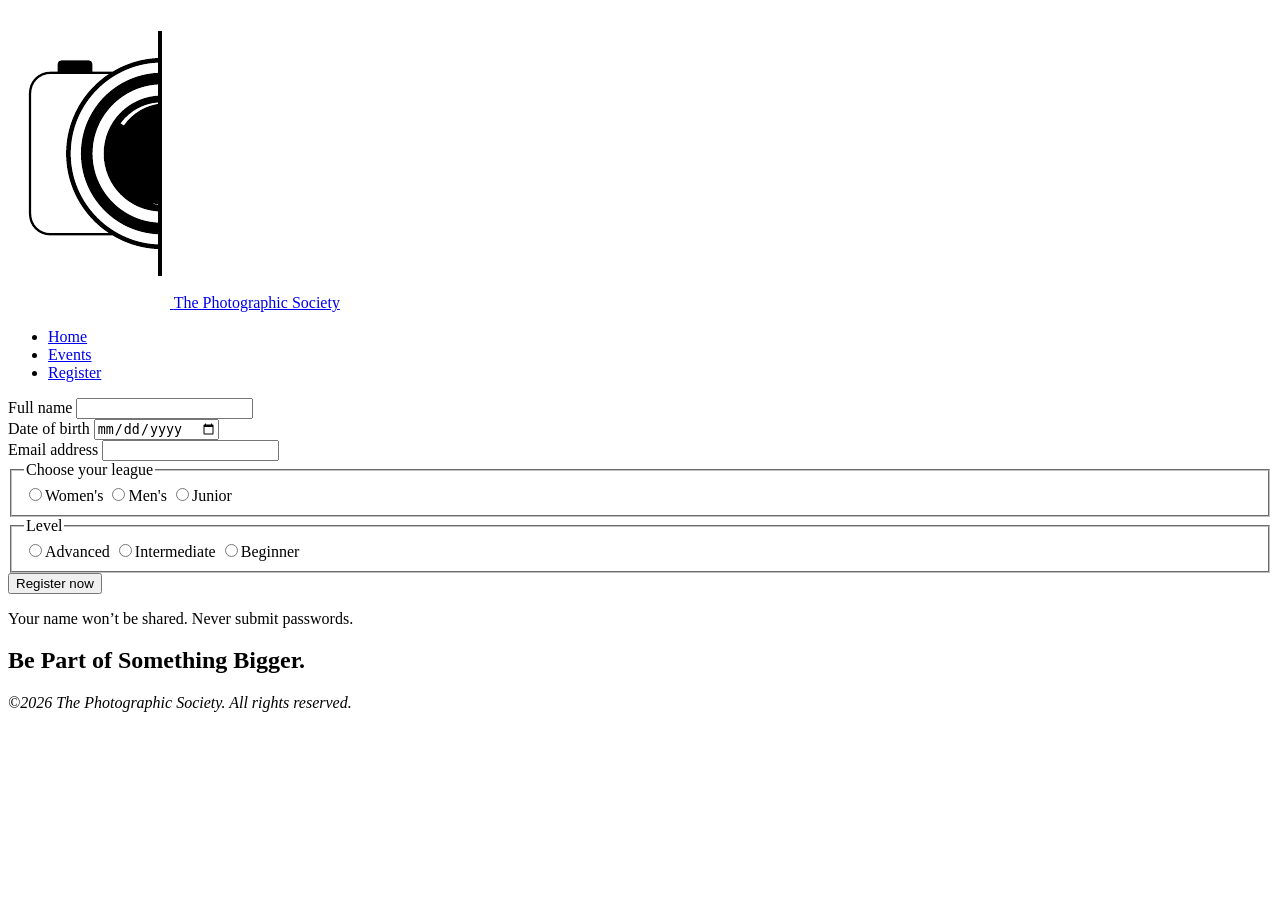
==== register.html @ cb216e78 "Added register.html page" ====
<!DOCTYPE html>
<html lang="en">

<head>
    <meta charset="UTF-8">
    <meta name="viewport" content="width=device-width, initial-scale=1.0">
    <title>Register | The Photographic Society</title>
    <link rel="stylesheet" href="style.css">
</head>

<body>

    <header class="site-header">
        <a href="index.html" class="logo">
            <img src="images/logo.png" alt="Camera logo">
            <span>The Photographic Society</span>
        </a>
        <nav>
            <ul class="nav-list">
                <li><a href="index.html">Home</a></li>
                <li><a href="events.html">Events</a></li>
                <li><a href="register.html" class="active">Register</a></li>
            </ul>
        </nav>
    </header>

    <main>
        <section class="register-section">

            <form id="register-form">
                <div class="field">
                    <label for="full-name">Full name</label>
                    <input type="text" id="full-name" name="fullName" required>
                </div>

                <div class="field">
                    <label for="dob">Date of birth</label>
                    <input type="date" id="dob" name="dob" required>
                </div>

                <div class="field">
                    <label for="email">Email address</label>
                    <input type="email" id="email" name="email" required>
                </div>

                <fieldset>
                    <legend>Choose your league</legend>
                    <label class="option"><input type="radio" name="league" value="Women's"
                            required><span>Women's</span></label>
                    <label class="option"><input type="radio" name="league" value="Men's"><span>Men's</span></label>
                    <label class="option"><input type="radio" name="league" value="Junior"><span>Junior</span></label>
                </fieldset>

                <fieldset>
                    <legend>Level</legend>
                    <label class="option"><input type="radio" name="level" value="Advanced"
                            required><span>Advanced</span></label>
                    <label class="option"><input type="radio" name="level"
                            value="Intermediate"><span>Intermediate</span></label>
                    <label class="option"><input type="radio" name="level"
                            value="Beginner"><span>Beginner</span></label>
                </fieldset>

                <button type="submit">Register now</button>
                <p class="form-note">Your name won’t be shared. Never submit passwords.</p>
            </form>

            <h2 class="slogan">Be Part of Something Bigger.</h2>

        </section>
    </main>

    <footer><i>©2026 The Photographic Society. All rights reserved.</i></footer>
</body>

</html>
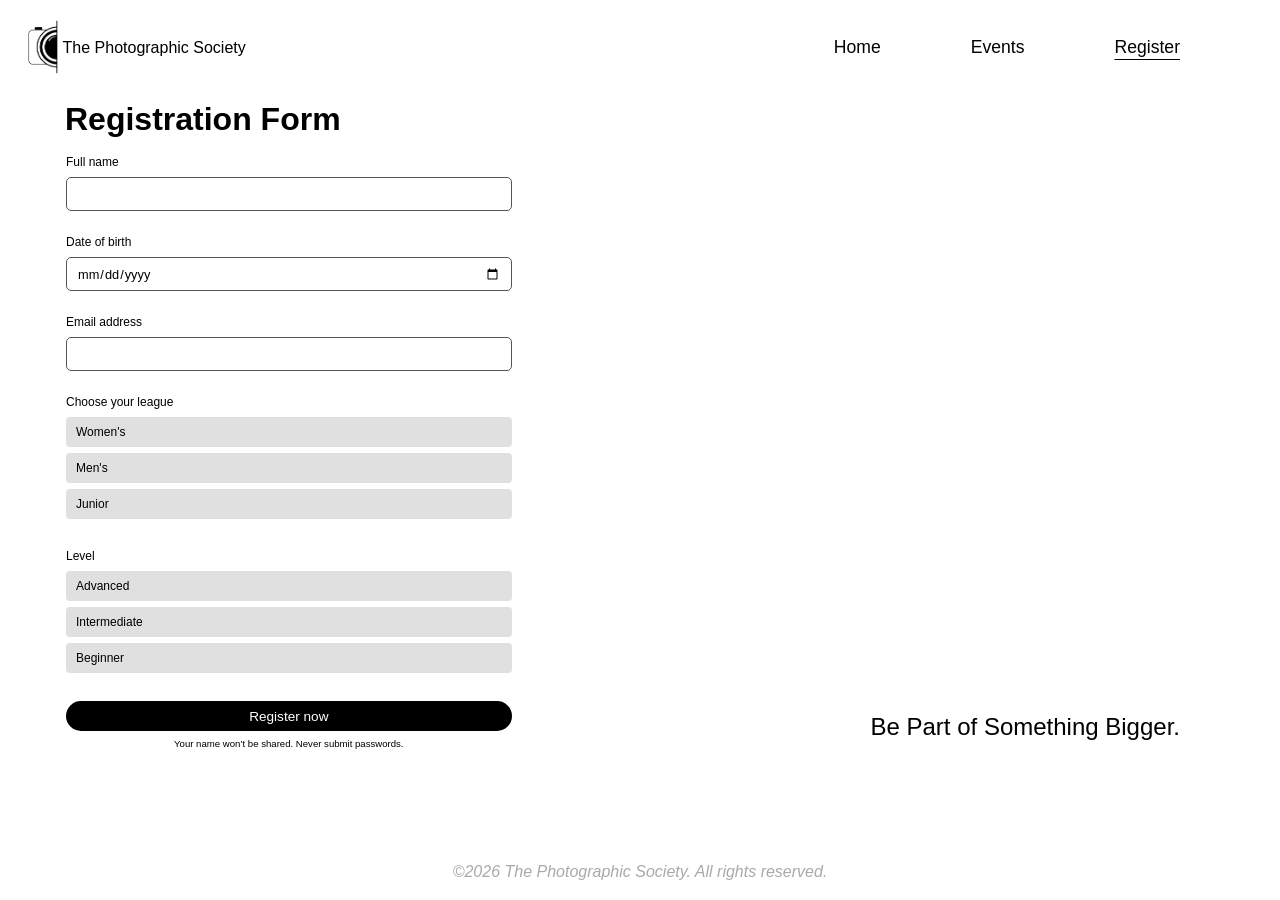
==== commit d1c3e806: "Add h1 in every page and add css of these headings" ====
--- a/register.html
+++ b/register.html
@@ -25,6 +25,7 @@
     </header>
 
     <main>
+        <h1 class="page-title page-title-register">Registration Form</h1>
         <section class="register-section">
 
             <form id="register-form">
--- a/style.css
+++ b/style.css
@@ -0,0 +1,360 @@
+* {
+  box-sizing: border-box;
+  margin: 0;
+  padding: 0;
+}
+
+/* ---------- 2. Fonts and colors used in this website ---------- */
+body {
+  min-height: 100vh;
+  display: flex;
+  flex-direction: column;
+  font-family: "Poppins", Arial, sans-serif;
+  font-size: 16px;
+  line-height: 1.5;
+  color: #000000;
+  background-color: #ffffff;
+}
+
+a {
+  color: inherit;
+  text-decoration: none;
+}
+
+ul {
+  list-style: none;
+}
+
+/* ---------- 3. Styling Header and navigation ---------- */
+.site-header {
+  display: flex;
+  justify-content: space-between;
+  align-items: center;
+  height: 95px;
+  padding: 0 100px 0 24px;
+}
+
+.logo {
+  display: flex;
+  align-items: center;
+  font-size: 1rem;
+}
+
+.logo img {
+  height: 64px;
+  margin-right: 4px;
+}
+
+.nav-list {
+  display: flex;
+  gap: 90px;
+}
+
+.nav-list a {
+  font-size: 1.1rem;
+}
+
+.nav-list a:hover,
+.nav-list a.active {
+  text-decoration: underline;
+  text-underline-offset: 6px;
+}
+
+/* ---------- 4. Home page ---------- */
+.hero {
+  display: flex;
+  flex-direction: column;
+  justify-content: center;
+  align-items: center;
+  color: #ffffff;
+  height: 30vw;
+  min-height: 280px;
+  background-image: linear-gradient(rgba(0, 0, 0, 0.5), rgba(0, 0, 0, 0.5)), url("images/hero.jpg");
+  background-size: cover;
+  background-position: center;
+  text-align: center;
+  padding: 20px;
+}
+
+#club-name {
+  font-size: 2rem;
+  font-weight: 300;
+  letter-spacing: 0.2em;
+  text-transform: uppercase;
+  text-shadow: 0 1px 8px rgba(0, 0, 0, 0.3);
+}
+
+.hero p {
+  font-size: 1rem;
+  font-weight: 300;
+  text-shadow: 0 1px 8px rgba(0, 0, 0, 0.3);
+}
+
+/* ---------- 5. Events page---------- */
+.events-list {
+  display: flex;
+  flex-wrap: wrap;
+  gap: 100px 30px;
+  max-width: 900px;
+  margin: 0 auto;
+  padding: 50px 20px 120px;
+}
+.page-title-events {
+  margin-left: 200px;
+}
+.event-card {
+  display: flex;
+  flex-direction: column;
+  flex: 1 1 260px;
+  max-width: 280px;
+  font-family: "Archivo", Arial, sans-serif;
+}
+
+.event-card img {
+  width: 100%;
+  aspect-ratio: 8 / 5;
+  object-fit: cover;
+  margin-bottom: 8px;
+}
+
+.event-card h2 {
+  font-size: 0.9rem;
+  font-weight: 800;
+  line-height: 1.3;
+}
+
+.event-info {
+  font-size: 0.65rem;
+  font-weight: 700;
+  letter-spacing: 0.02em;
+  text-transform: uppercase;
+  color: #aaaaaa;
+  margin: 6px 0;
+}
+
+.event-text {
+  font-size: 0.8rem;
+  font-weight: 300;
+  color: #aaaaaa;
+  margin-bottom: 20px;
+}
+
+.btn {
+  display: block;
+  width: 110px;
+  margin-top: auto;
+  padding: 8px 0;
+  border: 2px solid #bbbbbb;
+  background-color: #ffffff;
+  font-family: "Archivo", Arial, sans-serif;
+  font-size: 0.8rem;
+  text-align: center;
+}
+
+.btn:hover {
+  border-color: #000000;
+  background-color: #000000;
+  color: #ffffff;
+}
+
+
+/* ---------- 6. Register page ---------- */
+.register-section {
+  display: flex;
+  align-items: flex-end;
+  padding: 10px 100px 40px 66px;
+}
+
+.page-title-register {
+  margin-left: 65px;
+}
+#register-form {
+  flex: 0 0 40%;
+  font-family: Arial, Helvetica, sans-serif;
+}
+
+.field {
+  margin-bottom: 22px;
+}
+
+#register-form label,
+#register-form legend {
+  display: block;
+  font-size: 0.75rem;
+  margin-bottom: 6px;
+}
+
+.field input {
+  width: 100%;
+  height: 34px;
+  padding: 0 10px;
+  border: 1px solid #555555;
+  border-radius: 5px;
+  font-family: inherit;
+  font-size: 0.8rem;
+}
+
+fieldset {
+  border: none;
+  margin-bottom: 22px;
+}
+
+fieldset legend {
+  padding: 0;
+}
+
+/* Radio buttons are hidden and the text box acts as the button */
+.option {
+  position: relative;
+  margin-bottom: 6px;
+}
+
+.option input {
+  position: absolute;
+  opacity: 0;
+}
+
+.option span {
+  display: block;
+  padding: 6px 10px;
+  border-radius: 4px;
+  background-color: #e0e0e0;
+  font-size: 0.75rem;
+  cursor: pointer;
+}
+
+.option input:checked+span {
+  background-color: #000000;
+  color: #ffffff;
+}
+
+.option input:focus+span {
+  outline: 2px solid #000000;
+  outline-offset: 2px;
+}
+
+#register-form button {
+  width: 100%;
+  height: 30px;
+  border: none;
+  border-radius: 20px;
+  background-color: #000000;
+  color: #ffffff;
+  font-family: inherit;
+  font-size: 0.85rem;
+  cursor: pointer;
+}
+
+#register-form button:hover {
+  background-color: #333333;
+}
+
+.form-note {
+  margin-top: 6px;
+  font-size: 0.6rem;
+  text-align: center;
+}
+
+.slogan {
+  flex: 1;
+  padding-bottom: 6px;
+  font-size: 1.5rem;
+  font-weight: 400;
+  text-align: right;
+}
+
+.saved-section {
+  padding: 20px 100px 80px 66px;
+}
+
+.saved-section h2 {
+  margin-bottom: 14px;
+  font-size: 1.2rem;
+  font-weight: 500;
+}
+
+#saved-list li {
+  margin-bottom: 6px;
+  padding: 10px 12px;
+  border-radius: 4px;
+  background-color: #e0e0e0;
+  font-family: Arial, Helvetica, sans-serif;
+  font-size: 0.8rem;
+}
+
+footer{
+  text-align: center;
+  color: darkgray;
+  margin-top: auto;
+  padding-top: 48px;
+  padding-bottom: 16px;
+}
+/* ---------- 7. Responsive design ---------- */
+@media (max-width: 900px) {
+  .site-header {
+    padding: 0 24px;
+  }
+
+  .nav-list {
+    gap: 30px;
+  }
+
+  .register-section,
+  .saved-section {
+    padding-left: 24px;
+    padding-right: 24px;
+  }
+}
+
+@media (max-width: 700px) {
+  .page-title-events {
+  margin-left: 20px;   
+  margin-right: 20px;
+  font-size: 1.8rem;
+}
+
+.page-title-register {
+  margin-left: 24px;    
+  margin-right: 24px;
+  font-size: 1.8rem;
+}
+  .site-header {
+    flex-direction: column;
+    justify-content: center;
+    gap: 6px;
+    height: auto;
+    padding: 12px 20px;
+  }
+
+  .logo img {
+    height: 48px;
+  }
+
+  .nav-list {
+    gap: 28px;
+  }
+
+  #club-name {
+    font-size: 1.2rem;
+    letter-spacing: 0.12em;
+  }
+
+  .events-list {
+    gap: 50px;
+    padding-bottom: 60px;
+  }
+
+  .event-card {
+    max-width: 100%;
+  }
+
+  .register-section {
+    flex-direction: column;
+    align-items: stretch;
+    gap: 40px;
+  }
+
+  #register-form {
+    flex: none;
+  }
+}
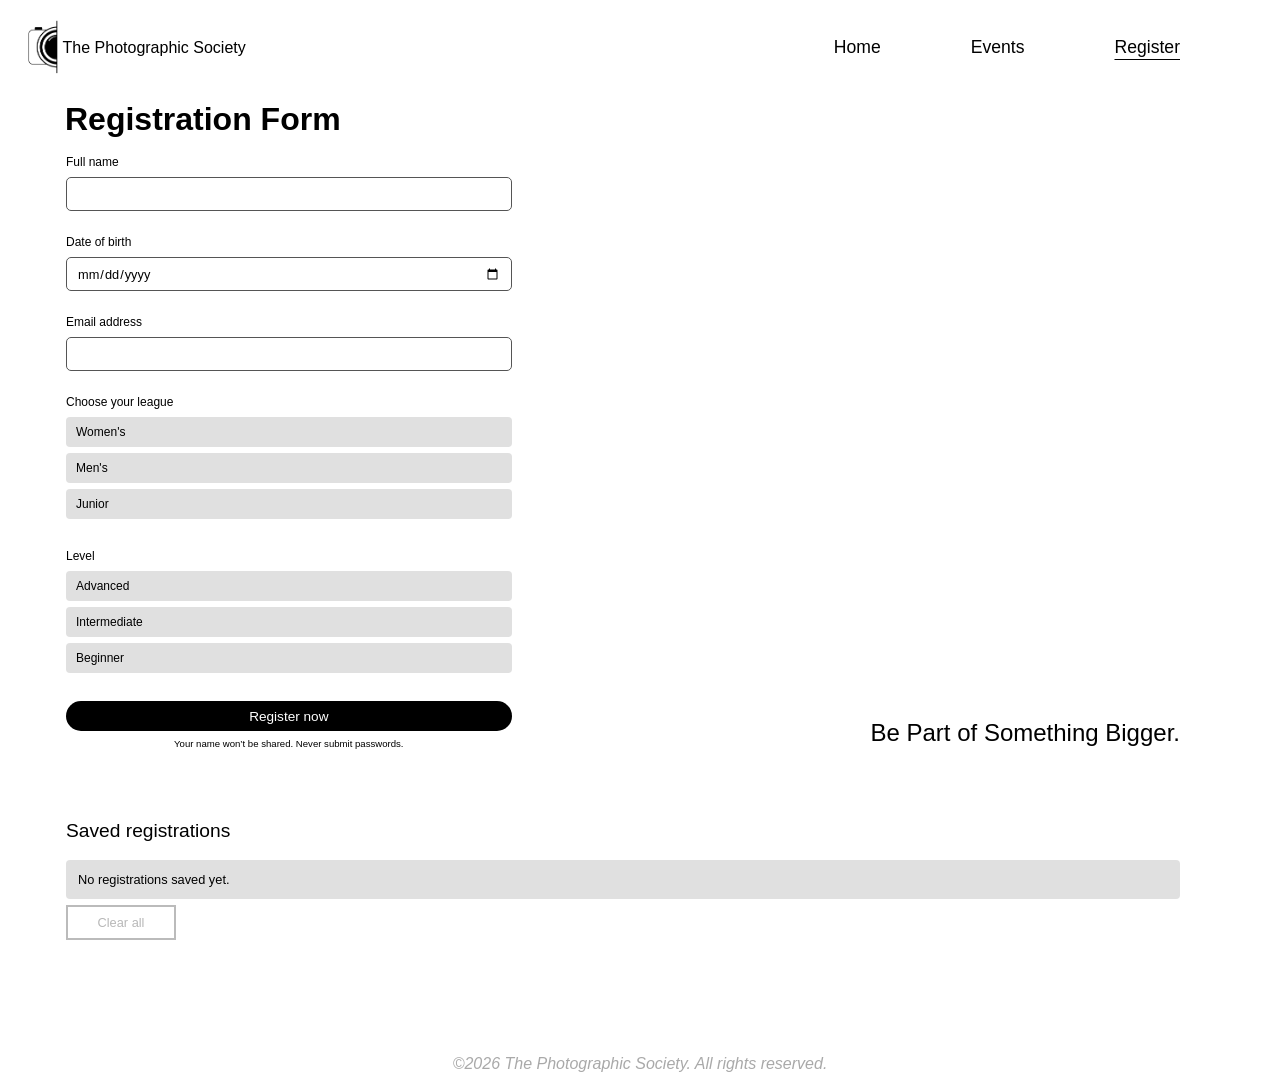
==== commit 203e8f97: "Add a JS file and fix padding of footer" ====
--- a/register.html
+++ b/register.html
@@ -72,6 +72,7 @@
     </main>
 
     <footer><i>©2026 The Photographic Society. All rights reserved.</i></footer>
+    <script src="script.js"></script>
 </body>
 
 </html>
--- a/style.css
+++ b/style.css
@@ -286,7 +286,7 @@
   text-align: center;
   color: darkgray;
   margin-top: auto;
-  padding-top: 48px;
+  padding-top: 32px;
   padding-bottom: 16px;
 }
 /* ---------- 7. Responsive design ---------- */
